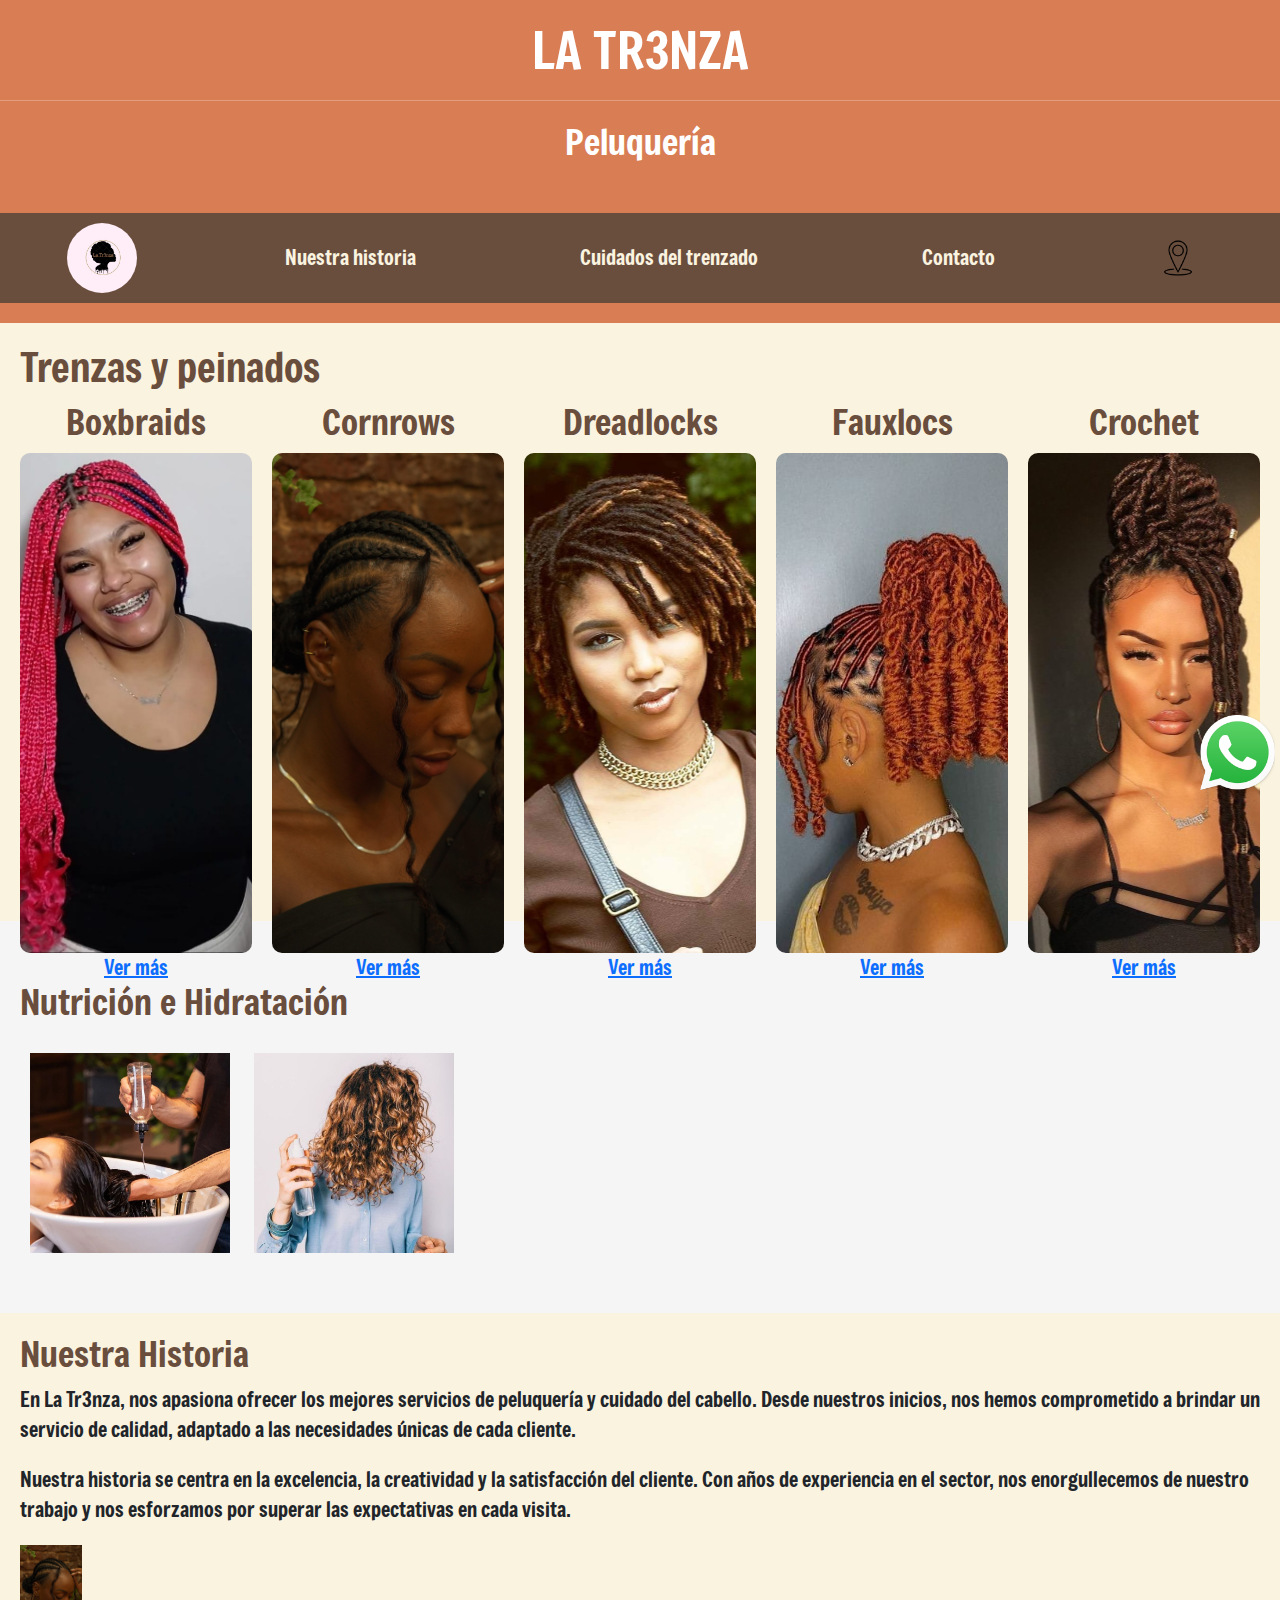
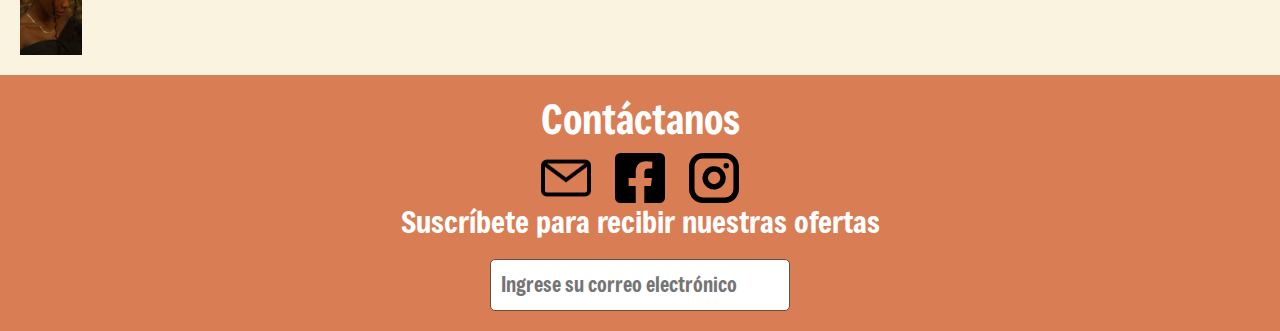
==== LaTr3nza/index.html @ c7c57e7f "agrego index y css de contacto" ====
<!DOCTYPE html>
<html lang="es">
<head>
    <meta charset="UTF-8">
    <meta name="viewport" content="width=device-width, initial-scale=1.0">
    <title>La Tr3nza</title>
    <link rel="icon" href="imagenes/laTr3nzaFavicon.jpg">
    <link rel="stylesheet" href="reset.css">
    <link rel="stylesheet" href="styles.css">
    <link rel="preconnect" href="https://fonts.googleapis.com">
    <link rel="preconnect" href="https://fonts.gstatic.com" crossorigin>
    <link href="https://fonts.googleapis.com/css2?family=Freeman&display=swap" rel="stylesheet">
    <link href="https://cdn.jsdelivr.net/npm/bootstrap@5.3.3/dist/css/bootstrap.min.css" rel="stylesheet" integrity="sha384-QWTKZyjpPEjISv5WaRU9OFeRpok6YctnYmDr5pNlyT2bRjXh0JMhjY6hW+ALEwIH" crossorigin="anonymous">
</head>
<body>
    <div class="banner">
        <h1>LA TR3NZA</h1>
        <hr>
        <h3>Peluquería</h3>
    </div>
    <header>
        <nav>
            <img src="imagenes/logo.jpg" alt="Logo" class="logo">
            <a href="#nuestra-historia">Nuestra historia</a>
            <a href="./Cuidado de las trenzas/index.html">Cuidados del trenzado</a>
            <a href="./contacto.html">Contacto</a>
            <a href=""><img src="./imagenes/ubicacion2.png" alt="Ubicacion" class="logo-ubicacion" width="40" height="40"></a>
        </nav>
    </header>
    
    <section>
        <h2>Trenzas y peinados</h2>
        <div class="gallery">
            <div class="carousel-container">
                <h3>Boxbraids</h3>
                <img src="imagenes/boxbraids.jpg" alt="Boxbraids" width="200" height="200" class="carousel-img">
                <div id="carouselBoxbraids" class="carousel slide" data-bs-ride="carousel">
                    <div class="carousel-inner">
                        <div class="carousel-item active">
                            <img src="imagenes/boxbraids2.jpg" class="d-block w-100" alt="Boxbraids1">
                        </div>
                        <div class="carousel-item">
                            <img src="imagenes/boxbraids1.jpg" class="d-block w-100" alt="Boxbraids2">
                        </div>
                        <div class="carousel-item">
                            <img src="imagenes/boxbraids3.jpg" class="d-block w-100" alt="Boxbraids3">
                        </div>
                    </div>
                    <button class="carousel-control-prev" type="button" data-bs-target="#carouselBoxbraids" data-bs-slide="prev">
                        <span class="carousel-control-prev-icon" aria-hidden="true"></span>
                        <span class="visually-hidden">Previous</span>
                    </button>
                    <button class="carousel-control-next" type="button" data-bs-target="#carouselBoxbraids" data-bs-slide="next">
                        <span class="carousel-control-next-icon" aria-hidden="true"></span>
                        <span class="visually-hidden">Next</span>
                    </button>
                </div>
                <a href="">Ver más</a>
            </div>

            <div class="carousel-container">
                <h3>Cornrows</h3>
                <img src="imagenes/cornrows.jpg" alt="Cornrows" width="200" height="200" class="carousel-img">
                <div id="carouselCornrows" class="carousel slide" data-bs-ride="carousel">
                    <div class="carousel-inner">
                        <div class="carousel-item active">
                            <img src="imagenes/cornrows1.jpg" class="d-block w-100" alt="Cornrows1">
                        </div>
                        <div class="carousel-item">
                            <img src="imagenes/cornrows2.jpg" class="d-block w-100" alt="Cornrows2">
                        </div>
                        <div class="carousel-item">
                            <img src="imagenes/cornrows3.jpg" class="d-block w-100" alt="Cornrows3">
                        </div>
                    </div>
                    <button class="carousel-control-prev" type="button" data-bs-target="#carouselCornrows" data-bs-slide="prev">
                        <span class="carousel-control-prev-icon" aria-hidden="true"></span>
                        <span class="visually-hidden">Previous</span>
                    </button>
                    <button class="carousel-control-next" type="button" data-bs-target="#carouselCornrows" data-bs-slide="next">
                        <span class="carousel-control-next-icon" aria-hidden="true"></span>
                        <span class="visually-hidden">Next</span>
                    </button>
                </div>
                <a href="">Ver más</a>
            </div>
            

            <div class="carousel-container">
                <h3>Dreadlocks</h3>
                <img src="imagenes/dreadlocks.jpg" alt="Dreadlocks" width="200" height="200" class="carousel-img">
                <div id="carouselDreadlocks" class="carousel slide" data-bs-ride="carousel">
                    <div class="carousel-inner">
                        <div class="carousel-item active">
                            <img src="imagenes/dreadlocks1.jpg" class="d-block w-100" alt="Dreadlocks1">
                        </div>
                        <div class="carousel-item">
                            <img src="imagenes/dreadlocks2.jpg" class="d-block w-100" alt="Dreadlocks2">
                        </div>
                        <div class="carousel-item">
                            <img src="imagenes/dreadlocks3.jpg" class="d-block w-100" alt="Dreadlocks3">
                        </div>
                    </div>
                    <button class="carousel-control-prev" type="button" data-bs-target="#carouselDreadlocks" data-bs-slide="prev">
                        <span class="carousel-control-prev-icon" aria-hidden="true"></span>
                        <span class="visually-hidden">Previous</span>
                    </button>
                    <button class="carousel-control-next" type="button" data-bs-target="#carouselDreadlocks" data-bs-slide="next">
                        <span class="carousel-control-next-icon" aria-hidden="true"></span>
                        <span class="visually-hidden">Next</span>
                    </button>
                </div>
                <a href="">Ver más</a>
            </div>
            
            <div class="carousel-container">
                <h3>Fauxlocs</h3>
                <img src="imagenes/fauxlocs.jpg" alt="Fauxlocs" width="200" height="200" class="carousel-img">
                <div id="carouselFauxlocs" class="carousel slide" data-bs-ride="carousel">
                    <div class="carousel-inner">
                        <div class="carousel-item active">
                            <img src="imagenes/fauxlocs1.jpg" class="d-block w-100" alt="Fauxlocs1">
                        </div>
                        <div class="carousel-item">
                            <img src="imagenes/fauxlocs2.jpg" class="d-block w-100" alt="Fauxlocs2">
                        </div>
                        <div class="carousel-item">
                            <img src="imagenes/fauxlocs3.jpg" class="d-block w-100" alt="Fauxlocs3">
                        </div>
                    </div>
                    <button class="carousel-control-prev" type="button" data-bs-target="#carouselFauxlocs" data-bs-slide="prev">
                        <span class="carousel-control-prev-icon" aria-hidden="true"></span>
                        <span class="visually-hidden">Previous</span>
                    </button>
                    <button class="carousel-control-next" type="button" data-bs-target="#carouselFauxlocs" data-bs-slide="next">
                        <span class="carousel-control-next-icon" aria-hidden="true"></span>
                        <span class="visually-hidden">Next</span>
                    </button>
                </div>
                <a href="">Ver más</a>
            </div>
            
            <div class="carousel-container">
                <h3>Crochet</h3>
                <img src="imagenes/crochet.jpg" alt="Crochet" width="200" height="200" class="carousel-img">
                <div id="carouselCrochet" class="carousel slide" data-bs-ride="carousel">
                    <div class="carousel-inner">
                        <div class="carousel-item active">
                            <img src="imagenes/crochet1.jpg" class="d-block w-100" alt="Crochet1">
                        </div>
                        <div class="carousel-item">
                            <img src="imagenes/crochet2.jpg" class="d-block w-100" alt="Crochet2">
                        </div>
                        <div class="carousel-item">
                            <img src="imagenes/crochet3.jpg" class="d-block w-100" alt="Crochet3">
                        </div>
                    </div>
                    <button class="carousel-control-prev" type="button" data-bs-target="#carouselCrochet" data-bs-slide="prev">
                        <span class="carousel-control-prev-icon" aria-hidden="true"></span>
                        <span class="visually-hidden">Previous</span>
                    </button>
                    <button class="carousel-control-next" type="button" data-bs-target="#carouselCrochet" data-bs-slide="next">
                        <span class="carousel-control-next-icon" aria-hidden="true"></span>
                        <span class="visually-hidden">Next</span>
                    </button>
                </div>
                <a href="">Ver más</a>
            </div>
            
        </div>  
    </section>
    <section class="nutrition-section">
        <div>
            <h3>Nutrición e Hidratación</h3>
            <img src="imagenes/nutricion.jpg" alt="Nutricion" width="200" height="200">
            <img src="imagenes/hidratacion.jpg" alt="Hidratacion" width="200" height="200">
        </div>
    </section>

    <section id="nuestra-historia">
        <div>
            <h3>Nuestra Historia</h3>
            <p>En La Tr3nza, nos apasiona ofrecer los mejores servicios de peluquería y cuidado del cabello. Desde nuestros inicios, nos hemos comprometido a brindar un servicio de calidad, adaptado a las necesidades únicas de cada cliente.</p>
            <p>Nuestra historia se centra en la excelencia, la creatividad y la satisfacción del cliente. Con años de experiencia en el sector, nos enorgullecemos de nuestro trabajo y nos esforzamos por superar las expectativas en cada visita.</p>
        </div>
        <div>
            <img src="imagenes/cornrows.jpg" alt="Nuestra Historia" style="max-width: 5%; height: auto;">
        </div>
    </section>
    
    <div class="icono-whatsapp">
        <a href="#"><img src="./imagenes/whatsapp.png" alt="Whatsapp" width="75px" height="75px"></a>
    </div>
    
    <footer>
        <h2>Contáctanos</h2>
        <a href="#"><img src="./imagenes/correo-electronico.png" alt="e-mail" id="mail" width="50" height="50"></a>
        <a href="#"><img src="./imagenes/facebook.svg" alt="Facebook" id="facebook" width="50" height="50"></a>
        <a href="https://www.instagram.com/latr3nza_"><img src="./imagenes/instagram.svg" alt="Instagram" id="instagram" width="50" height="50" ></a>
            
        <h4>Suscríbete para recibir nuestras ofertas</h4>
        <input type="text" placeholder="Ingrese su correo electrónico">
    </footer>
    <script src="https://code.jquery.com/jquery-3.6.0.min.js"></script>
    <script src="https://cdn.jsdelivr.net/npm/@popperjs/core@2.9.3/dist/umd/popper.min.js"></script>
    <script src="https://cdn.jsdelivr.net/npm/bootstrap@5.3.3/dist/js/bootstrap.min.js"></script>
</body>
</html>
---- LaTr3nza/styles.css ----
*{
    font-family: "Freeman", sans-serif;  
    font-weight: 400;
    font-style:normal;
    font-size: 20px;
}
body {
    margin: 0;
    padding: 0;
    background-color: #FAF3E0; 
}

header, .banner{
    text-align: center;
    padding: 20px 0;
    background-color: #D97D54; 
    color: white;
}
header{
    position: sticky;
    top: 0;
    z-index: 1000; /* Asegurar que el header tenga un z-index alto */
}

nav {
    position: sticky; /* Hacer que el nav se mantenga fijo en la parte superior */
    top: 0;
    display: flex;
    justify-content: space-around;
    align-items: center;
    background-color: #6A4E3D; 
    padding: 10px 0;
    z-index: 1001; /* Más alto que otros elementos */
}

nav img {
    vertical-align: middle;
}

nav a {
    color: #FAF3E0; 
    text-decoration: none;
    padding: 10px 15px;
    z-index: 1000;

}

nav a:hover {
    background-color: #D97D54; 
    border-radius: 5px;
    z-index: 1000;

}
.logo {
    border-radius: 180%;
    background-color: #FAF3E0;
    width:70px;
     height:70px;
}

section {
    padding: 20px;
    background-color: #FAF3E0; 
}

.gallery {
    display: grid;
    grid-template-columns: repeat(auto-fit, minmax(200px, 1fr));
    gap: 20px;
}

.gallery div {
    text-align: center;
}

.gallery img {
    width: 100%;
    height: 500px;
    object-fit: cover; 
    border-radius: 10px;
}

section h2, section h3 {
    color: #6A4E3D; 
}


.nutrition-section {
    padding-top: 60px; 
    padding-bottom: 50px; 
    background-color: #F5F5F5;

}

.nutrition-section h3 {
    margin-bottom: 20px; 
}

.nutrition-section img {
    margin: 10px; 
}


footer {
    text-align: center;
    padding: 20px;
    background-color: #D97D54; 
    color: white;
}

footer a {
    margin: 0 10px;
    color: #FAF3E0;
    text-decoration: none;
}

footer input[type="text"] {
    padding: 10px;
    margin-top: 10px;
    width: 80%;
    max-width: 300px;
    border: 1px solid #6A4E3D;
    border-radius: 5px;
}

.carousel-container {
    position: relative;
    width: 100%;
    height: 500px; 
    margin-bottom: 0px; 
}

.carousel-container .carousel {
    display: none;
    position: absolute;
    top: 0;
    left: 0;
    width: 100%;
    height: 100%;
    border-radius: 10px;
    margin-top: 12%;
}

.carousel-container img {
    width: 100%;
    height: 500px;
    object-fit: cover;
    border-radius: 10px;
    position: relative;
    top: 0;
}

.carousel-container img:hover + .carousel,
.carousel-container .carousel:hover {
    display: block;
}

.icono-whatsapp {
    position: fixed;
    right: 5px;
    bottom: 110px;
}
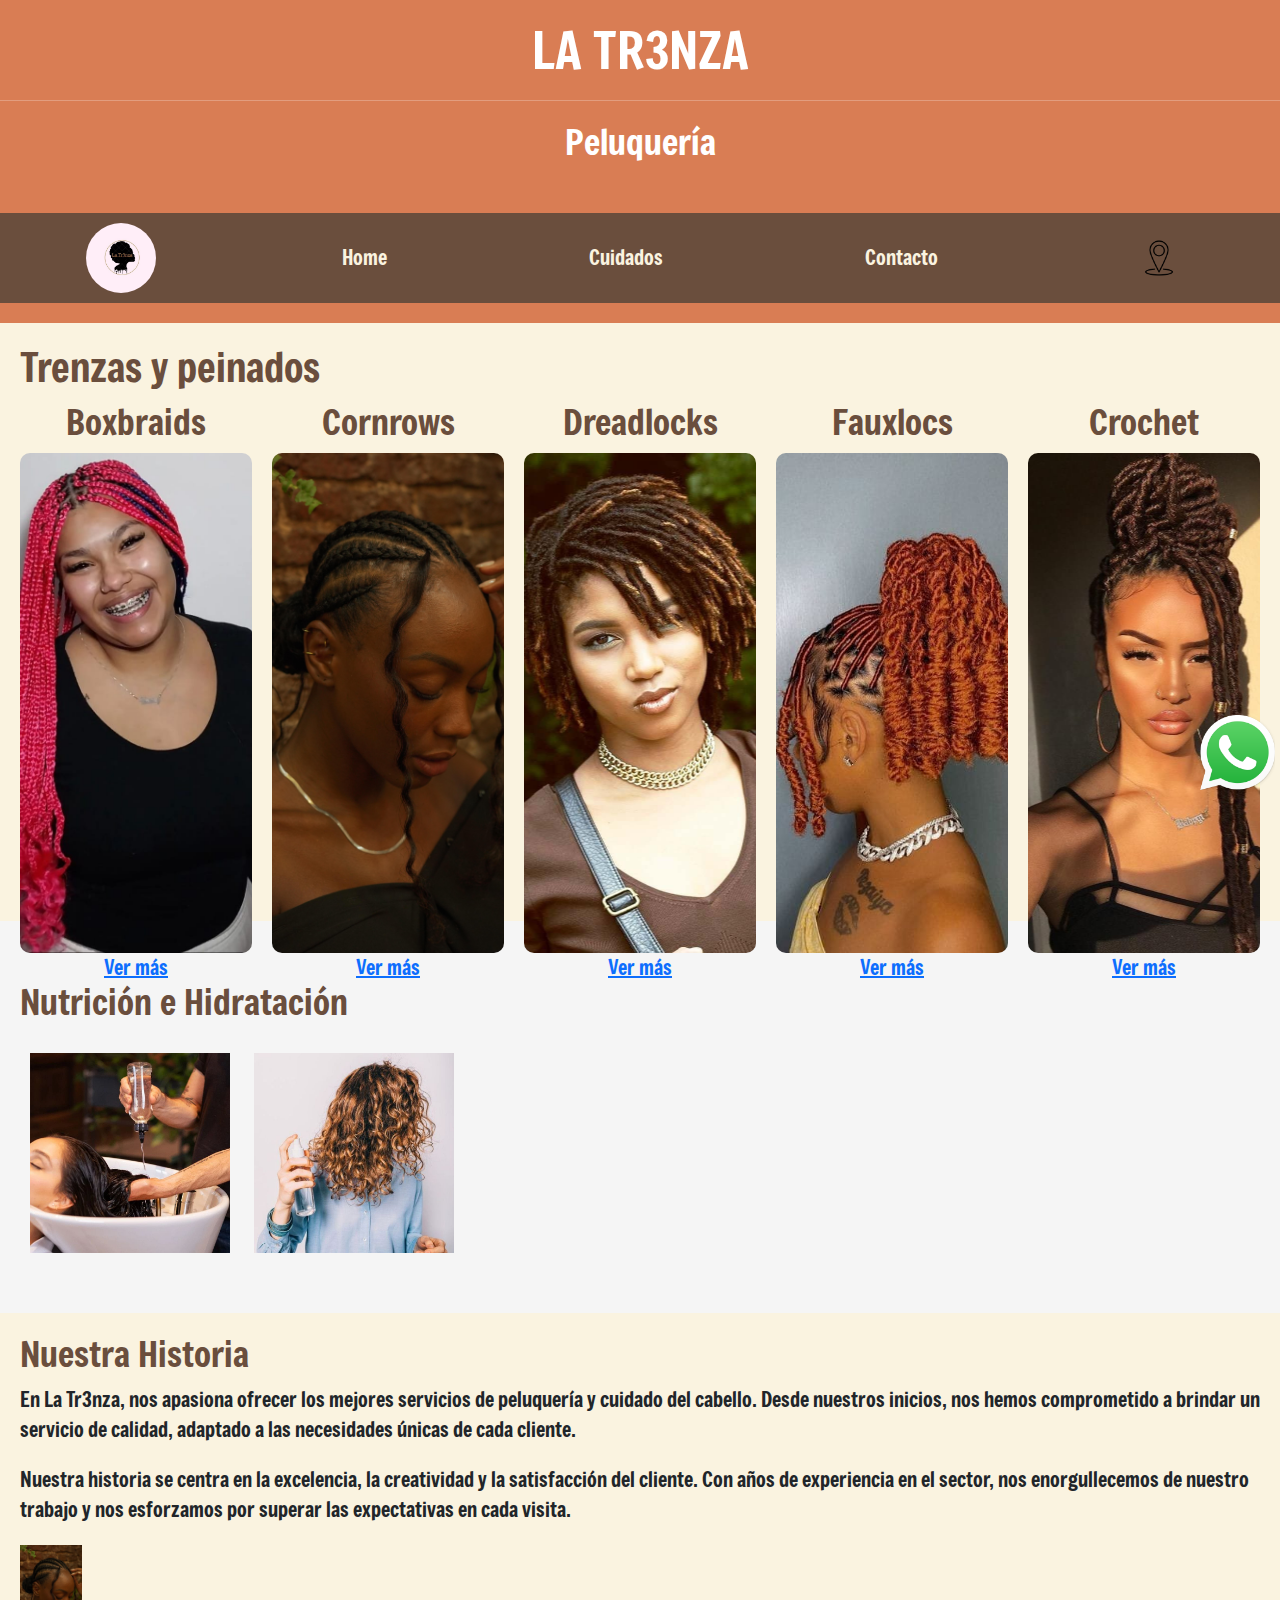
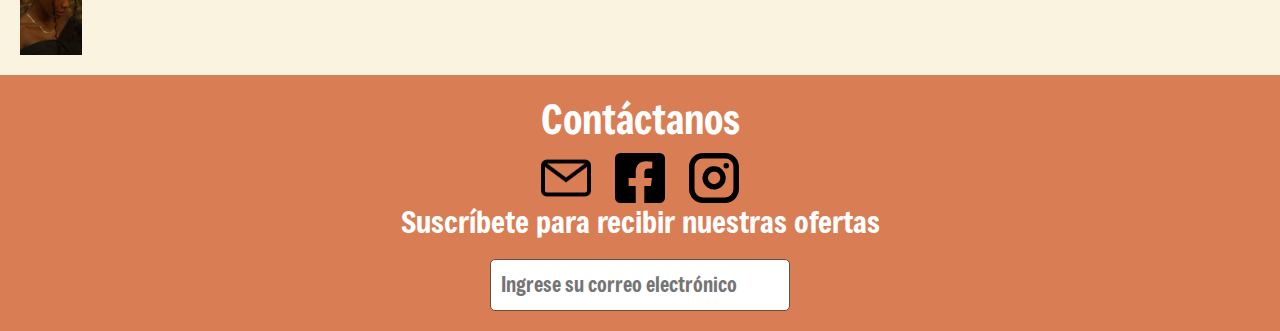
==== commit 5ace8ca7: "acomodo estructura general del trabajo" ====
--- a/LaTr3nza/index.html
+++ b/LaTr3nza/index.html
@@ -21,8 +21,9 @@
     <header>
         <nav>
             <img src="imagenes/logo.jpg" alt="Logo" class="logo">
-            <a href="#nuestra-historia">Nuestra historia</a>
-            <a href="./Cuidado de las trenzas/index.html">Cuidados del trenzado</a>
+            <a href="./index.html">Home</a>
+          <!--  <a href="./trenzas.html">Trenzas</a>-->
+            <a href="./cuidado.html">Cuidados</a>
             <a href="./contacto.html">Contacto</a>
             <a href=""><img src="./imagenes/ubicacion2.png" alt="Ubicacion" class="logo-ubicacion" width="40" height="40"></a>
         </nav>
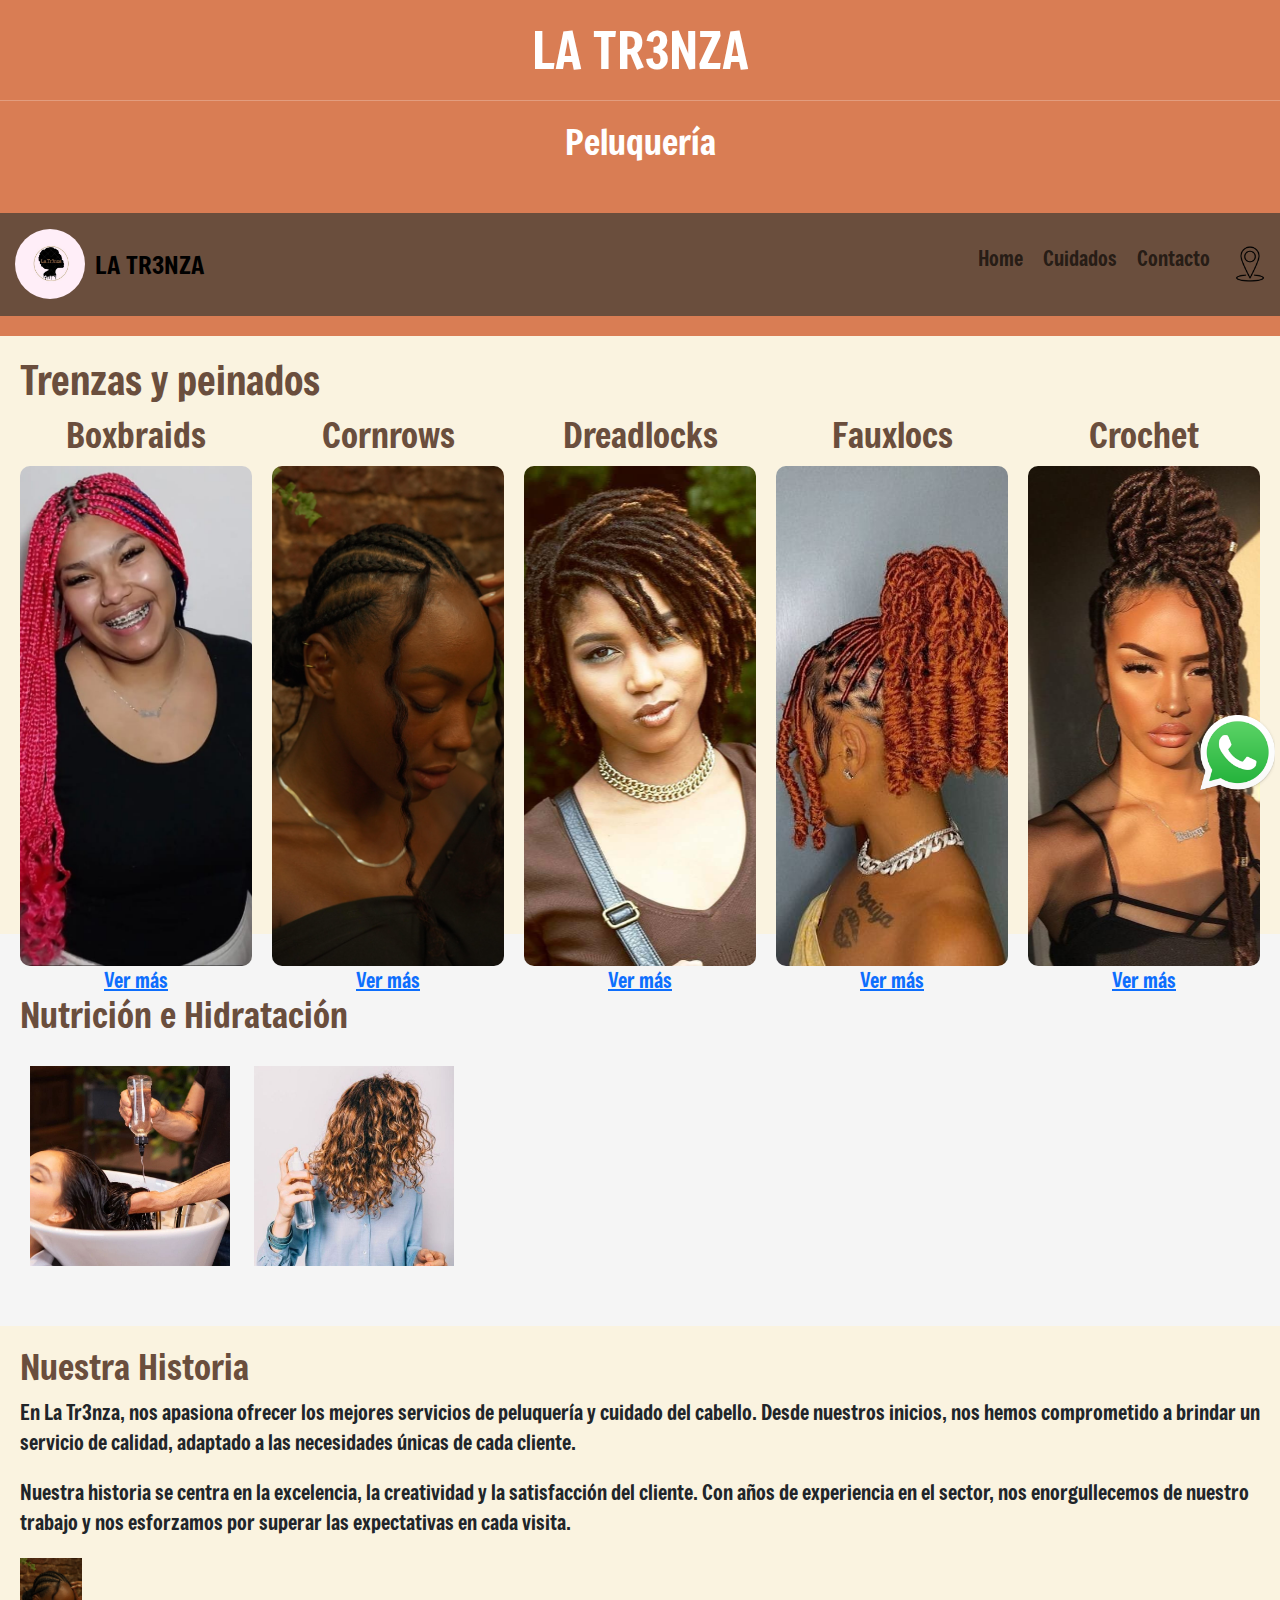
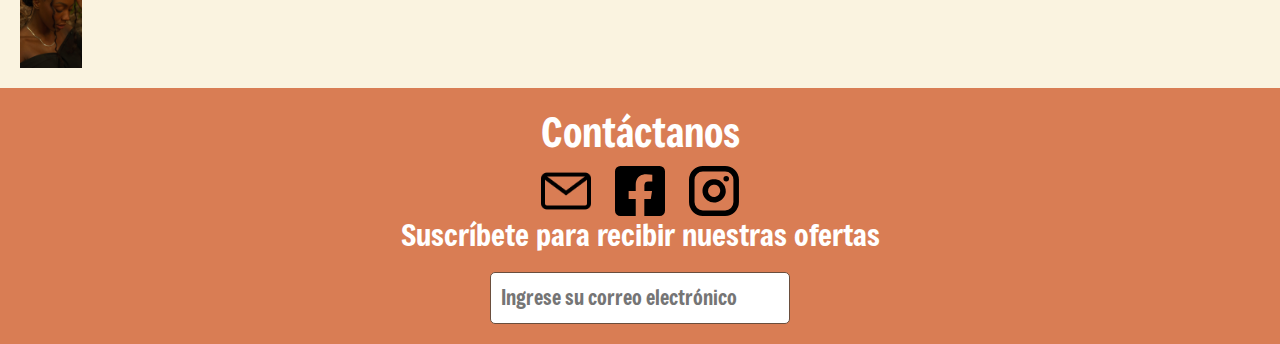
==== commit 361fd51b: "nav responsive con bootstrap" ====
--- a/LaTr3nza/index.html
+++ b/LaTr3nza/index.html
@@ -19,13 +19,32 @@
         <h3>Peluquería</h3>
     </div>
     <header>
-        <nav>
-            <img src="imagenes/logo.jpg" alt="Logo" class="logo">
-            <a href="./index.html">Home</a>
-          <!--  <a href="./trenzas.html">Trenzas</a>-->
-            <a href="./cuidado.html">Cuidados</a>
-            <a href="./contacto.html">Contacto</a>
-            <a href=""><img src="./imagenes/ubicacion2.png" alt="Ubicacion" class="logo-ubicacion" width="40" height="40"></a>
+        <nav class="navbar navbar-expand-lg navbar-light">
+            <a class="navbar-brand" href="./index.html">
+                <img src="imagenes/logo.jpg" alt="Logo" class="logo" width="40" height="40">
+                LA TR3NZA
+            </a>
+            <button class="navbar-toggler" type="button" data-bs-toggle="collapse" data-bs-target="#navbarNav" aria-controls="navbarNav" aria-expanded="false" aria-label="Toggle navigation">
+                <span class="navbar-toggler-icon"></span>
+            </button>
+            <div class="collapse navbar-collapse" id="navbarNav">
+                <ul class="navbar-nav ms-auto">
+                    <li class="nav-item">
+                        <a class="nav-link" href="./index.html">Home</a>
+                    </li>
+                    <li class="nav-item">
+                        <a class="nav-link" href="./cuidado.html">Cuidados</a>
+                    </li>
+                    <li class="nav-item">
+                        <a class="nav-link" href="./contacto.html">Contacto</a>
+                    </li>
+                    <li class="nav-item">
+                        <a class="nav-link" href="#">
+                            <img src="./imagenes/ubicacion2.png" alt="Ubicacion" class="logo-ubicacion" width="40" height="40">
+                        </a>
+                    </li>
+                </ul>
+            </div>
         </nav>
     </header>
     
@@ -85,7 +104,6 @@
                 </div>
                 <a href="">Ver más</a>
             </div>
-            
 
             <div class="carousel-container">
                 <h3>Dreadlocks</h3>
@@ -113,7 +131,7 @@
                 </div>
                 <a href="">Ver más</a>
             </div>
-            
+
             <div class="carousel-container">
                 <h3>Fauxlocs</h3>
                 <img src="imagenes/fauxlocs.jpg" alt="Fauxlocs" width="200" height="200" class="carousel-img">
@@ -140,7 +158,7 @@
                 </div>
                 <a href="">Ver más</a>
             </div>
-            
+
             <div class="carousel-container">
                 <h3>Crochet</h3>
                 <img src="imagenes/crochet.jpg" alt="Crochet" width="200" height="200" class="carousel-img">
@@ -167,8 +185,7 @@
                 </div>
                 <a href="">Ver más</a>
             </div>
-            
-        </div>  
+        </div>
     </section>
     <section class="nutrition-section">
         <div>
--- a/LaTr3nza/styles.css
+++ b/LaTr3nza/styles.css
@@ -19,18 +19,18 @@
 header{
     position: sticky;
     top: 0;
-    z-index: 1000; /* Asegurar que el header tenga un z-index alto */
+    z-index: 1000; 
 }
 
 nav {
-    position: sticky; /* Hacer que el nav se mantenga fijo en la parte superior */
+    position: sticky; 
     top: 0;
     display: flex;
     justify-content: space-around;
     align-items: center;
     background-color: #6A4E3D; 
     padding: 10px 0;
-    z-index: 1001; /* Más alto que otros elementos */
+    z-index: 1001;
 }
 
 nav img {
@@ -51,6 +51,49 @@
     z-index: 1000;
 
 }
+
+.navbar {
+    background-color: #6A4E3D; 
+}
+
+.nav-link {
+    color: #000000; 
+}
+
+.nav-link:hover {
+    color: #ff6347; 
+}
+
+.navbar-toggler {
+    border-color: #000000; 
+}
+
+.navbar-toggler-icon {
+    background-image: url("data:image/svg+xml,%3Csvg viewBox='0 0 30 30' xmlns='http://www.w3.org/2000/svg'%3E%3Cpath stroke='rgba%280, 0, 0, 0.5%29' stroke-width='2' stroke-linecap='round' stroke-miterlimit='10' d='M4 7h22M4 15h22M4 23h22'/%3E%3C/svg%3E"); 
+}
+
+.navbar-brand {
+    display: flex;
+    align-items: center;
+}
+
+.navbar-brand .logo {
+    margin-right: 10px;
+}
+
+.logo-ubicacion {
+    width: 40px;
+    height: 40px;
+}
+
+@media (max-width: 991px) {
+    .navbar-nav .nav-link {
+        color: #000000; 
+    }
+}
+
+
+
 .logo {
     border-radius: 180%;
     background-color: #FAF3E0;
@@ -160,3 +203,4 @@
     right: 5px;
     bottom: 110px;
 }
+
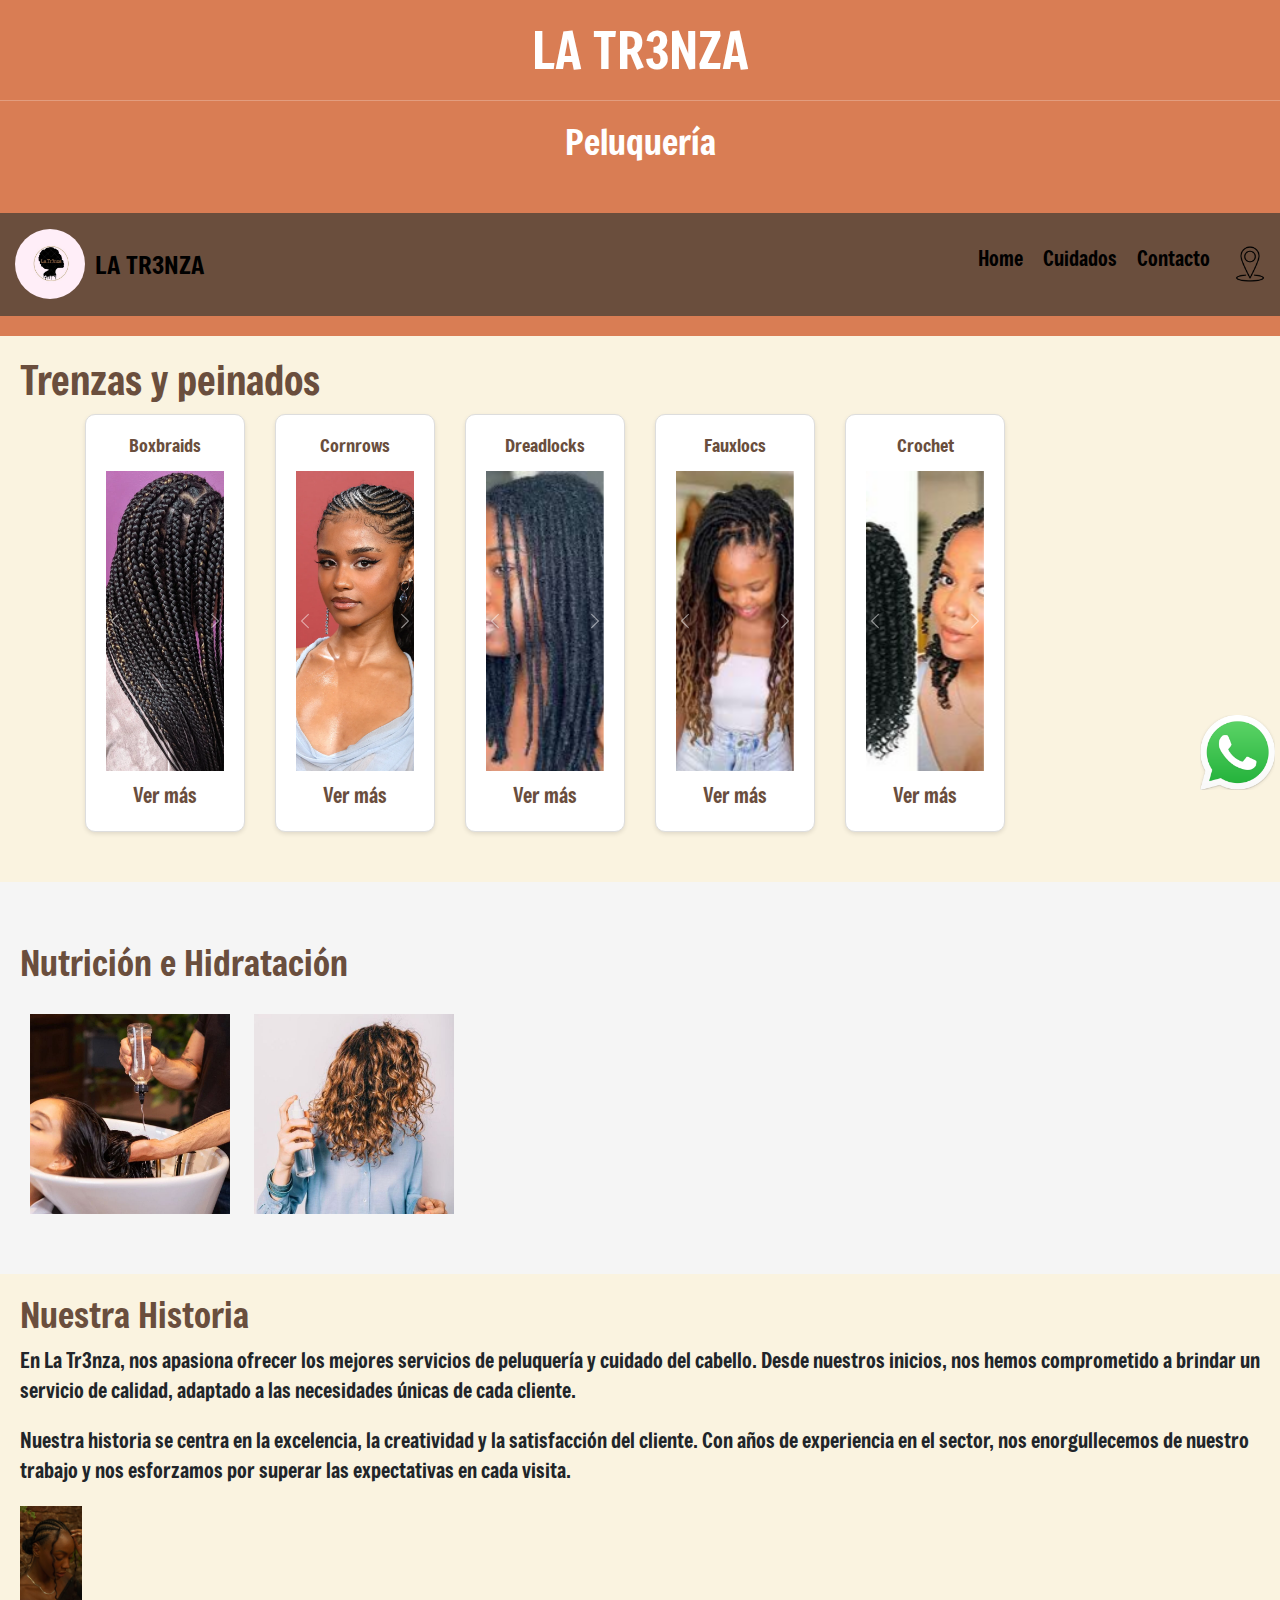
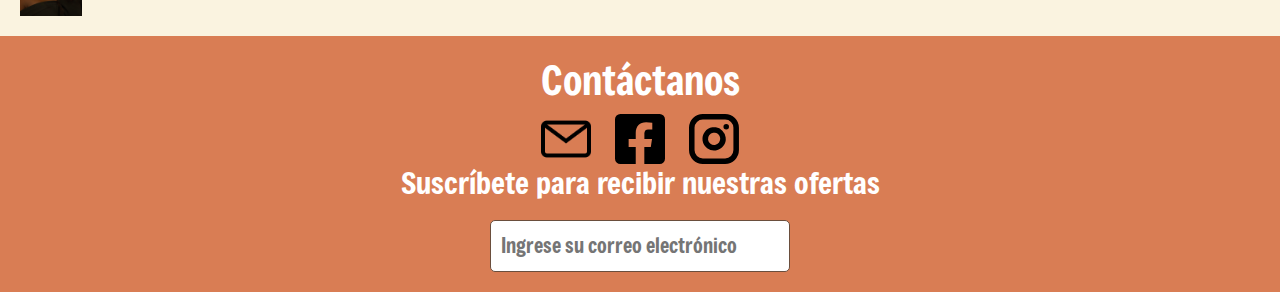
==== commit fabf3c5e: "carrousel responsive" ====
--- a/LaTr3nza/index.html
+++ b/LaTr3nza/index.html
@@ -6,11 +6,12 @@
     <title>La Tr3nza</title>
     <link rel="icon" href="imagenes/laTr3nzaFavicon.jpg">
     <link rel="stylesheet" href="reset.css">
-    <link rel="stylesheet" href="styles.css">
     <link rel="preconnect" href="https://fonts.googleapis.com">
     <link rel="preconnect" href="https://fonts.gstatic.com" crossorigin>
     <link href="https://fonts.googleapis.com/css2?family=Freeman&display=swap" rel="stylesheet">
     <link href="https://cdn.jsdelivr.net/npm/bootstrap@5.3.3/dist/css/bootstrap.min.css" rel="stylesheet" integrity="sha384-QWTKZyjpPEjISv5WaRU9OFeRpok6YctnYmDr5pNlyT2bRjXh0JMhjY6hW+ALEwIH" crossorigin="anonymous">
+    <link rel="stylesheet" href="styles.css">
+
 </head>
 <body>
     <div class="banner">
@@ -50,143 +51,150 @@
     
     <section>
         <h2>Trenzas y peinados</h2>
-        <div class="gallery">
-            <div class="carousel-container">
-                <h3>Boxbraids</h3>
-                <img src="imagenes/boxbraids.jpg" alt="Boxbraids" width="200" height="200" class="carousel-img">
-                <div id="carouselBoxbraids" class="carousel slide" data-bs-ride="carousel">
-                    <div class="carousel-inner">
-                        <div class="carousel-item active">
-                            <img src="imagenes/boxbraids2.jpg" class="d-block w-100" alt="Boxbraids1">
-                        </div>
-                        <div class="carousel-item">
-                            <img src="imagenes/boxbraids1.jpg" class="d-block w-100" alt="Boxbraids2">
-                        </div>
-                        <div class="carousel-item">
-                            <img src="imagenes/boxbraids3.jpg" class="d-block w-100" alt="Boxbraids3">
-                        </div>
-                    </div>
-                    <button class="carousel-control-prev" type="button" data-bs-target="#carouselBoxbraids" data-bs-slide="prev">
-                        <span class="carousel-control-prev-icon" aria-hidden="true"></span>
-                        <span class="visually-hidden">Previous</span>
-                    </button>
-                    <button class="carousel-control-next" type="button" data-bs-target="#carouselBoxbraids" data-bs-slide="next">
-                        <span class="carousel-control-next-icon" aria-hidden="true"></span>
-                        <span class="visually-hidden">Next</span>
-                    </button>
-                </div>
-                <a href="">Ver más</a>
+        <div class="container">
+            <div class="row">
+                <div class="col-lg-2 col-md-4 col-sm-6 mb-4">
+                    <div class="carousel-container">
+                        <h3>Boxbraids</h3>
+                        <div id="carouselBoxbraids" class="carousel slide" data-bs-ride="carousel">
+                            <div class="carousel-inner">
+                                <div class="carousel-item active">
+                                    <img src="imagenes/boxbraids.jpg" class="d-block w-100" alt="Boxbraids1">
+                                </div>
+                                <div class="carousel-item active">
+                                    <img src="imagenes/boxbraids2.jpg" class="d-block w-100" alt="Boxbraids1">
+                                </div>
+                                <div class="carousel-item">
+                                    <img src="imagenes/boxbraids1.jpg" class="d-block w-100" alt="Boxbraids2">
+                                </div>
+                                <div class="carousel-item">
+                                    <img src="imagenes/boxbraids3.jpg" class="d-block w-100" alt="Boxbraids3">
+                                </div>
+                            </div>
+                            <button class="carousel-control-prev" type="button" data-bs-target="#carouselBoxbraids" data-bs-slide="prev">
+                                <span class="carousel-control-prev-icon" aria-hidden="true"></span>
+                                <span class="visually-hidden">Previous</span>
+                            </button>
+                            <button class="carousel-control-next" type="button" data-bs-target="#carouselBoxbraids" data-bs-slide="next">
+                                <span class="carousel-control-next-icon" aria-hidden="true"></span>
+                                <span class="visually-hidden">Next</span>
+                            </button>
+                        </div>
+                        <a href="#">Ver más</a>
+                    </div>
+                </div>
+                <div class="col-lg-2 col-md-4 col-sm-6 mb-4">
+                    <div class="carousel-container">
+                        <h3>Cornrows</h3>
+                        <div id="carouselCornrows" class="carousel slide" data-bs-ride="carousel">
+                            <div class="carousel-inner">
+                                <div class="carousel-item active">
+                                    <img src="imagenes/cornrows1.jpg" class="d-block w-100" alt="Cornrows1">
+                                </div>
+                                <div class="carousel-item">
+                                    <img src="imagenes/cornrows2.jpg" class="d-block w-100" alt="Cornrows2">
+                                </div>
+                                <div class="carousel-item">
+                                    <img src="imagenes/cornrows3.jpg" class="d-block w-100" alt="Cornrows3">
+                                </div>
+                            </div>
+                            <button class="carousel-control-prev" type="button" data-bs-target="#carouselCornrows" data-bs-slide="prev">
+                                <span class="carousel-control-prev-icon" aria-hidden="true"></span>
+                                <span class="visually-hidden">Previous</span>
+                            </button>
+                            <button class="carousel-control-next" type="button" data-bs-target="#carouselCornrows" data-bs-slide="next">
+                                <span class="carousel-control-next-icon" aria-hidden="true"></span>
+                                <span class="visually-hidden">Next</span>
+                            </button>
+                        </div>
+                        <a href="#">Ver más</a>
+                    </div>
+                </div>
+                <div class="col-lg-2 col-md-4 col-sm-6 mb-4">
+                    <div class="carousel-container">
+                        <h3>Dreadlocks</h3>
+                        <div id="carouselDreadlocks" class="carousel slide" data-bs-ride="carousel">
+                            <div class="carousel-inner">
+                                <div class="carousel-item active">
+                                    <img src="imagenes/dreadlocks1.jpg" class="d-block w-100" alt="Dreadlocks1">
+                                </div>
+                                <div class="carousel-item">
+                                    <img src="imagenes/dreadlocks2.jpg" class="d-block w-100" alt="Dreadlocks2">
+                                </div>
+                                <div class="carousel-item">
+                                    <img src="imagenes/dreadlocks3.jpg" class="d-block w-100" alt="Dreadlocks3">
+                                </div>
+                            </div>
+                            <button class="carousel-control-prev" type="button" data-bs-target="#carouselDreadlocks" data-bs-slide="prev">
+                                <span class="carousel-control-prev-icon" aria-hidden="true"></span>
+                                <span class="visually-hidden">Previous</span>
+                            </button>
+                            <button class="carousel-control-next" type="button" data-bs-target="#carouselDreadlocks" data-bs-slide="next">
+                                <span class="carousel-control-next-icon" aria-hidden="true"></span>
+                                <span class="visually-hidden">Next</span>
+                            </button>
+                        </div>
+                        <a href="#">Ver más</a>
+                    </div>
+                </div>
+                <div class="col-lg-2 col-md-4 col-sm-6 mb-4">
+                    <div class="carousel-container">
+                        <h3>Fauxlocs</h3>
+                        <div id="carouselFauxlocs" class="carousel slide" data-bs-ride="carousel">
+                            <div class="carousel-inner">
+                                <div class="carousel-item active">
+                                    <img src="imagenes/fauxlocs1.jpg" class="d-block w-100" alt="Fauxlocs1">
+                                </div>
+                                <div class="carousel-item">
+                                    <img src="imagenes/fauxlocs2.jpg" class="d-block w-100" alt="Fauxlocs2">
+                                </div>
+                                <div class="carousel-item">
+                                    <img src="imagenes/fauxlocs3.jpg" class="d-block w-100" alt="Fauxlocs3">
+                                </div>
+                            </div>
+                            <button class="carousel-control-prev" type="button" data-bs-target="#carouselFauxlocs" data-bs-slide="prev">
+                                <span class="carousel-control-prev-icon" aria-hidden="true"></span>
+                                <span class="visually-hidden">Previous</span>
+                            </button>
+                            <button class="carousel-control-next" type="button" data-bs-target="#carouselFauxlocs" data-bs-slide="next">
+                                <span class="carousel-control-next-icon" aria-hidden="true"></span>
+                                <span class="visually-hidden">Next</span>
+                            </button>
+                        </div>
+                        <a href="#">Ver más</a>
+                    </div>
+                </div>
+                <div class="col-lg-2 col-md-4 col-sm-6 mb-4">
+                    <div class="carousel-container">
+                        <h3>Crochet</h3>
+                        <div id="carouselCrochet" class="carousel slide" data-bs-ride="carousel">
+                            <div class="carousel-inner">
+                                <div class="carousel-item active">
+                                    <img src="imagenes/crochet1.jpg" class="d-block w-100" alt="Crochet1">
+                                </div>
+                                <div class="carousel-item">
+                                    <img src="imagenes/crochet2.jpg" class="d-block w-100" alt="Crochet2">
+                                </div>
+                                <div class="carousel-item">
+                                    <img src="imagenes/crochet3.jpg" class="d-block w-100" alt="Crochet3">
+                                </div>
+                            </div>
+                            <button class="carousel-control-prev" type="button" data-bs-target="#carouselCrochet" data-bs-slide="prev">
+                                <span class="carousel-control-prev-icon" aria-hidden="true"></span>
+                                <span class="visually-hidden">Previous</span>
+                            </button>
+                            <button class="carousel-control-next" type="button" data-bs-target="#carouselCrochet" data-bs-slide="next">
+                                <span class="carousel-control-next-icon" aria-hidden="true"></span>
+                                <span class="visually-hidden">Next</span>
+                            </button>
+                        </div>
+                        <a href="#">Ver más</a>
+                    </div>
+                </div>
             </div>
-
-            <div class="carousel-container">
-                <h3>Cornrows</h3>
-                <img src="imagenes/cornrows.jpg" alt="Cornrows" width="200" height="200" class="carousel-img">
-                <div id="carouselCornrows" class="carousel slide" data-bs-ride="carousel">
-                    <div class="carousel-inner">
-                        <div class="carousel-item active">
-                            <img src="imagenes/cornrows1.jpg" class="d-block w-100" alt="Cornrows1">
-                        </div>
-                        <div class="carousel-item">
-                            <img src="imagenes/cornrows2.jpg" class="d-block w-100" alt="Cornrows2">
-                        </div>
-                        <div class="carousel-item">
-                            <img src="imagenes/cornrows3.jpg" class="d-block w-100" alt="Cornrows3">
-                        </div>
-                    </div>
-                    <button class="carousel-control-prev" type="button" data-bs-target="#carouselCornrows" data-bs-slide="prev">
-                        <span class="carousel-control-prev-icon" aria-hidden="true"></span>
-                        <span class="visually-hidden">Previous</span>
-                    </button>
-                    <button class="carousel-control-next" type="button" data-bs-target="#carouselCornrows" data-bs-slide="next">
-                        <span class="carousel-control-next-icon" aria-hidden="true"></span>
-                        <span class="visually-hidden">Next</span>
-                    </button>
-                </div>
-                <a href="">Ver más</a>
-            </div>
-
-            <div class="carousel-container">
-                <h3>Dreadlocks</h3>
-                <img src="imagenes/dreadlocks.jpg" alt="Dreadlocks" width="200" height="200" class="carousel-img">
-                <div id="carouselDreadlocks" class="carousel slide" data-bs-ride="carousel">
-                    <div class="carousel-inner">
-                        <div class="carousel-item active">
-                            <img src="imagenes/dreadlocks1.jpg" class="d-block w-100" alt="Dreadlocks1">
-                        </div>
-                        <div class="carousel-item">
-                            <img src="imagenes/dreadlocks2.jpg" class="d-block w-100" alt="Dreadlocks2">
-                        </div>
-                        <div class="carousel-item">
-                            <img src="imagenes/dreadlocks3.jpg" class="d-block w-100" alt="Dreadlocks3">
-                        </div>
-                    </div>
-                    <button class="carousel-control-prev" type="button" data-bs-target="#carouselDreadlocks" data-bs-slide="prev">
-                        <span class="carousel-control-prev-icon" aria-hidden="true"></span>
-                        <span class="visually-hidden">Previous</span>
-                    </button>
-                    <button class="carousel-control-next" type="button" data-bs-target="#carouselDreadlocks" data-bs-slide="next">
-                        <span class="carousel-control-next-icon" aria-hidden="true"></span>
-                        <span class="visually-hidden">Next</span>
-                    </button>
-                </div>
-                <a href="">Ver más</a>
-            </div>
-
-            <div class="carousel-container">
-                <h3>Fauxlocs</h3>
-                <img src="imagenes/fauxlocs.jpg" alt="Fauxlocs" width="200" height="200" class="carousel-img">
-                <div id="carouselFauxlocs" class="carousel slide" data-bs-ride="carousel">
-                    <div class="carousel-inner">
-                        <div class="carousel-item active">
-                            <img src="imagenes/fauxlocs1.jpg" class="d-block w-100" alt="Fauxlocs1">
-                        </div>
-                        <div class="carousel-item">
-                            <img src="imagenes/fauxlocs2.jpg" class="d-block w-100" alt="Fauxlocs2">
-                        </div>
-                        <div class="carousel-item">
-                            <img src="imagenes/fauxlocs3.jpg" class="d-block w-100" alt="Fauxlocs3">
-                        </div>
-                    </div>
-                    <button class="carousel-control-prev" type="button" data-bs-target="#carouselFauxlocs" data-bs-slide="prev">
-                        <span class="carousel-control-prev-icon" aria-hidden="true"></span>
-                        <span class="visually-hidden">Previous</span>
-                    </button>
-                    <button class="carousel-control-next" type="button" data-bs-target="#carouselFauxlocs" data-bs-slide="next">
-                        <span class="carousel-control-next-icon" aria-hidden="true"></span>
-                        <span class="visually-hidden">Next</span>
-                    </button>
-                </div>
-                <a href="">Ver más</a>
-            </div>
-
-            <div class="carousel-container">
-                <h3>Crochet</h3>
-                <img src="imagenes/crochet.jpg" alt="Crochet" width="200" height="200" class="carousel-img">
-                <div id="carouselCrochet" class="carousel slide" data-bs-ride="carousel">
-                    <div class="carousel-inner">
-                        <div class="carousel-item active">
-                            <img src="imagenes/crochet1.jpg" class="d-block w-100" alt="Crochet1">
-                        </div>
-                        <div class="carousel-item">
-                            <img src="imagenes/crochet2.jpg" class="d-block w-100" alt="Crochet2">
-                        </div>
-                        <div class="carousel-item">
-                            <img src="imagenes/crochet3.jpg" class="d-block w-100" alt="Crochet3">
-                        </div>
-                    </div>
-                    <button class="carousel-control-prev" type="button" data-bs-target="#carouselCrochet" data-bs-slide="prev">
-                        <span class="carousel-control-prev-icon" aria-hidden="true"></span>
-                        <span class="visually-hidden">Previous</span>
-                    </button>
-                    <button class="carousel-control-next" type="button" data-bs-target="#carouselCrochet" data-bs-slide="next">
-                        <span class="carousel-control-next-icon" aria-hidden="true"></span>
-                        <span class="visually-hidden">Next</span>
-                    </button>
-                </div>
-                <a href="">Ver más</a>
-            </div>
         </div>
     </section>
+    
     <section class="nutrition-section">
         <div>
             <h3>Nutrición e Hidratación</h3>
@@ -209,7 +217,12 @@
     <div class="icono-whatsapp">
         <a href="#"><img src="./imagenes/whatsapp.png" alt="Whatsapp" width="75px" height="75px"></a>
     </div>
-    
+    <!-- Modal -->
+<div id="imageModal" class="modal">
+    <span class="close">&times;</span>
+    <img class="modal-content" id="modalImage">
+  </div>
+  
     <footer>
         <h2>Contáctanos</h2>
         <a href="#"><img src="./imagenes/correo-electronico.png" alt="e-mail" id="mail" width="50" height="50"></a>
@@ -222,5 +235,7 @@
     <script src="https://code.jquery.com/jquery-3.6.0.min.js"></script>
     <script src="https://cdn.jsdelivr.net/npm/@popperjs/core@2.9.3/dist/umd/popper.min.js"></script>
     <script src="https://cdn.jsdelivr.net/npm/bootstrap@5.3.3/dist/js/bootstrap.min.js"></script>
+    <script src="./modal.js"></script>
+
 </body>
 </html>
--- a/LaTr3nza/styles.css
+++ b/LaTr3nza/styles.css
@@ -21,7 +21,6 @@
     top: 0;
     z-index: 1000; 
 }
-
 nav {
     position: sticky; 
     top: 0;
@@ -164,38 +163,9 @@
     max-width: 300px;
     border: 1px solid #6A4E3D;
     border-radius: 5px;
-}
-
-.carousel-container {
-    position: relative;
-    width: 100%;
-    height: 500px; 
-    margin-bottom: 0px; 
-}
-
-.carousel-container .carousel {
-    display: none;
-    position: absolute;
-    top: 0;
-    left: 0;
-    width: 100%;
-    height: 100%;
-    border-radius: 10px;
-    margin-top: 12%;
-}
-
-.carousel-container img {
-    width: 100%;
-    height: 500px;
-    object-fit: cover;
-    border-radius: 10px;
-    position: relative;
-    top: 0;
-}
-
-.carousel-container img:hover + .carousel,
-.carousel-container .carousel:hover {
-    display: block;
+
+
+    
 }
 
 .icono-whatsapp {
@@ -204,3 +174,91 @@
     bottom: 110px;
 }
 
+
+.carousel-container {
+    text-align: center;
+    background-color: #fff;
+    padding: 20px;
+    border: 1px solid #ddd;
+    border-radius: 10px;
+    box-shadow: 0 2px 4px rgba(0, 0, 0, 0.1);
+    max-width: 800px; 
+    margin: 0 auto;
+}
+
+.carousel-item img {
+    width: 500px; 
+    height: 300px; 
+    object-fit: cover; 
+}
+
+
+.carousel-container h3 {
+    margin-bottom: 15px;
+    color: #6A4E3D;
+    font-size: 18px;
+}
+
+.carousel-container a {
+    display: block;
+    margin-top: 10px;
+    color: #6A4E3D;
+    text-decoration: none;
+}
+
+.carousel-container a:hover {
+    text-decoration: underline;
+}
+
+
+.modal {
+    display: none;
+    position: fixed; 
+    z-index: 1000; 
+    left: 0;
+    top: 0;
+    width: 100%;
+    height: 100%;
+    overflow: auto; 
+    background-color: rgba(0, 0, 0, 0.8); 
+  }
+  
+  .modal-content {
+    margin: auto;
+    margin-top: 5%;
+
+    display: block;
+    max-width: 80%; 
+    max-height: 80%; 
+    object-fit: contain; 
+  }
+
+  .close {
+    color: #fff;
+    float: right;
+    font-size: 30px;
+    font-weight: bold;
+    cursor: pointer;
+  }
+  
+  .close:hover,
+  .close:focus {
+    color:  rgba(0, 0, 0, 0.8);
+    text-decoration: none;
+    cursor: pointer;
+  }
+  
+ 
+  .modal-content {
+    animation: zoom 0.6s;
+  }
+  
+  @keyframes zoom {
+    from {
+      transform: scale(0)
+    }
+    to {
+      transform: scale(1)
+    }
+  }
+  
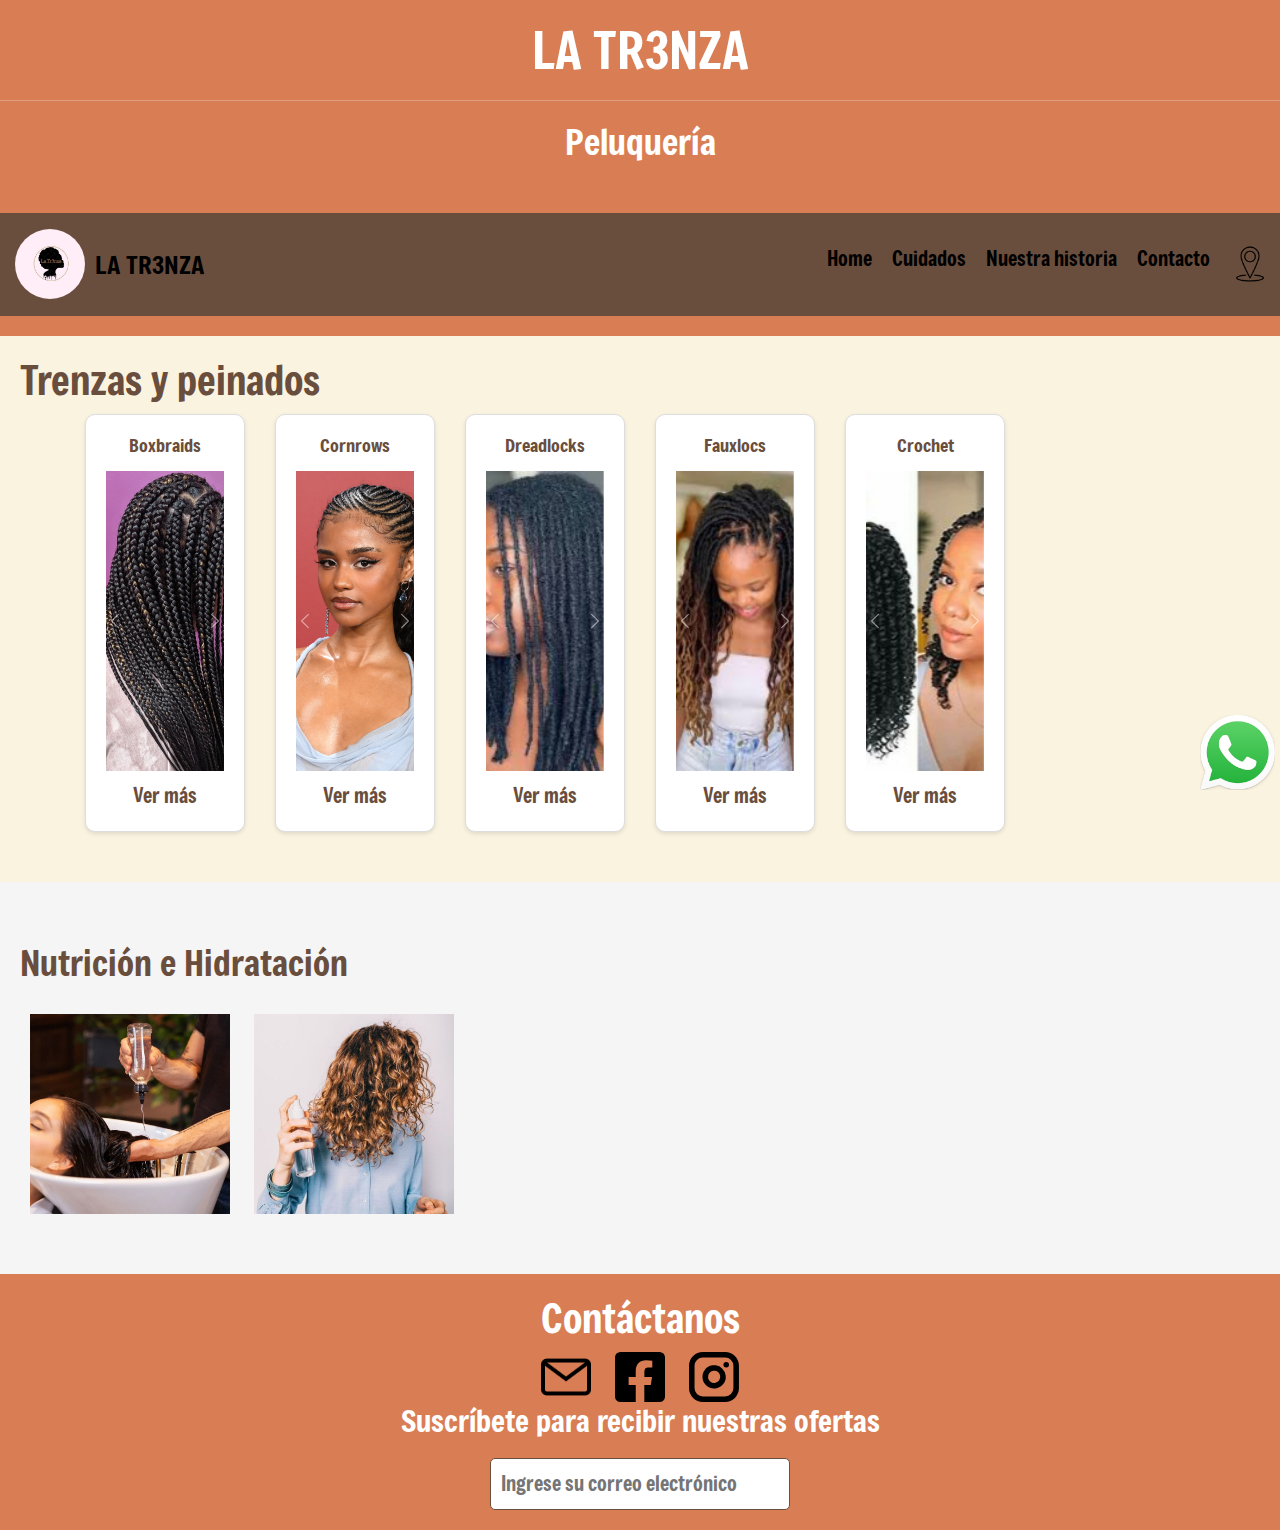
==== commit ae4c9715: "agrego sección nuestra historia" ====
--- a/LaTr3nza/index.html
+++ b/LaTr3nza/index.html
@@ -37,10 +37,13 @@
                         <a class="nav-link" href="./cuidado.html">Cuidados</a>
                     </li>
                     <li class="nav-item">
+                        <a class="nav-link" href="./nuestrahistoria.html">Nuestra historia</a>
+                    </li>
+                    <li class="nav-item">
                         <a class="nav-link" href="./contacto.html">Contacto</a>
                     </li>
                     <li class="nav-item">
-                        <a class="nav-link" href="#">
+                        <a class="nav-link"  href="./comollegar.html">
                             <img src="./imagenes/ubicacion2.png" alt="Ubicacion" class="logo-ubicacion" width="40" height="40">
                         </a>
                     </li>
@@ -203,25 +206,16 @@
         </div>
     </section>
 
-    <section id="nuestra-historia">
-        <div>
-            <h3>Nuestra Historia</h3>
-            <p>En La Tr3nza, nos apasiona ofrecer los mejores servicios de peluquería y cuidado del cabello. Desde nuestros inicios, nos hemos comprometido a brindar un servicio de calidad, adaptado a las necesidades únicas de cada cliente.</p>
-            <p>Nuestra historia se centra en la excelencia, la creatividad y la satisfacción del cliente. Con años de experiencia en el sector, nos enorgullecemos de nuestro trabajo y nos esforzamos por superar las expectativas en cada visita.</p>
-        </div>
-        <div>
-            <img src="imagenes/cornrows.jpg" alt="Nuestra Historia" style="max-width: 5%; height: auto;">
-        </div>
-    </section>
+   
     
     <div class="icono-whatsapp">
-        <a href="#"><img src="./imagenes/whatsapp.png" alt="Whatsapp" width="75px" height="75px"></a>
+        <a href="#"><img src="./imagenes/whatsapp.png" alt="Whatsapp" width="75" height="75"></a>
     </div>
-    <!-- Modal -->
+  
 <div id="imageModal" class="modal">
     <span class="close">&times;</span>
-    <img class="modal-content" id="modalImage">
-  </div>
+    <img class="modal-content" id="modalImage" src="./imagenes/boxbraids.jpg" alt="modal">
+</div>
   
     <footer>
         <h2>Contáctanos</h2>
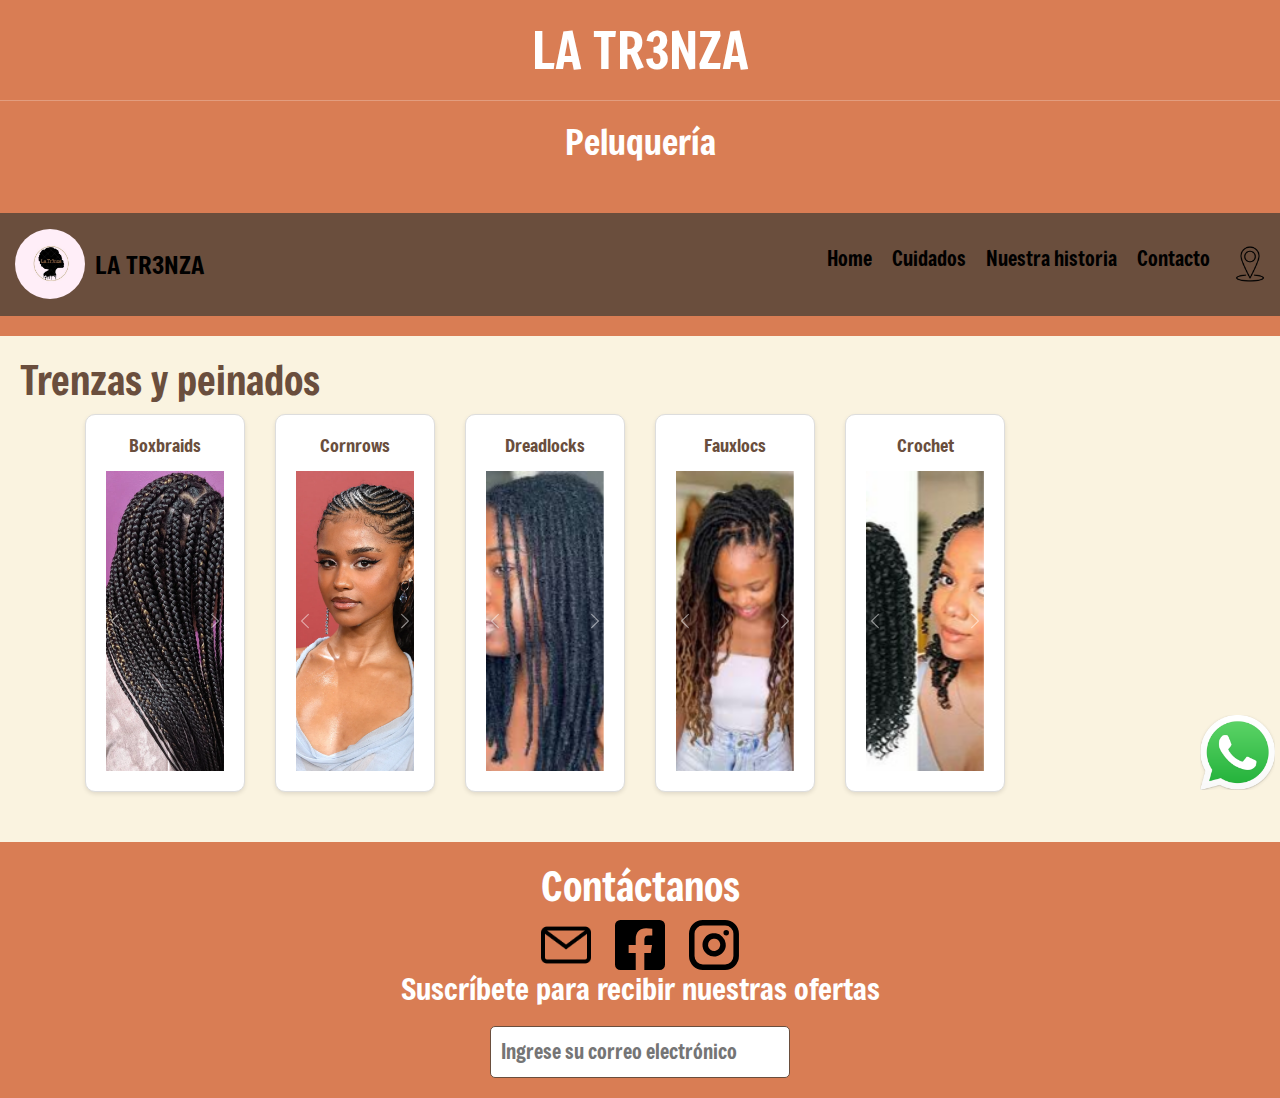
==== commit d21e573f: "elimino section cuidados y nutricion" ====
--- a/LaTr3nza/index.html
+++ b/LaTr3nza/index.html
@@ -83,7 +83,6 @@
                                 <span class="visually-hidden">Next</span>
                             </button>
                         </div>
-                        <a href="#">Ver más</a>
                     </div>
                 </div>
                 <div class="col-lg-2 col-md-4 col-sm-6 mb-4">
@@ -110,7 +109,6 @@
                                 <span class="visually-hidden">Next</span>
                             </button>
                         </div>
-                        <a href="#">Ver más</a>
                     </div>
                 </div>
                 <div class="col-lg-2 col-md-4 col-sm-6 mb-4">
@@ -137,7 +135,6 @@
                                 <span class="visually-hidden">Next</span>
                             </button>
                         </div>
-                        <a href="#">Ver más</a>
                     </div>
                 </div>
                 <div class="col-lg-2 col-md-4 col-sm-6 mb-4">
@@ -164,7 +161,6 @@
                                 <span class="visually-hidden">Next</span>
                             </button>
                         </div>
-                        <a href="#">Ver más</a>
                     </div>
                 </div>
                 <div class="col-lg-2 col-md-4 col-sm-6 mb-4">
@@ -191,22 +187,11 @@
                                 <span class="visually-hidden">Next</span>
                             </button>
                         </div>
-                        <a href="#">Ver más</a>
                     </div>
                 </div>
             </div>
         </div>
     </section>
-    
-    <section class="nutrition-section">
-        <div>
-            <h3>Nutrición e Hidratación</h3>
-            <img src="imagenes/nutricion.jpg" alt="Nutricion" width="200" height="200">
-            <img src="imagenes/hidratacion.jpg" alt="Hidratacion" width="200" height="200">
-        </div>
-    </section>
-
-   
     
     <div class="icono-whatsapp">
         <a href="#"><img src="./imagenes/whatsapp.png" alt="Whatsapp" width="75" height="75"></a>
